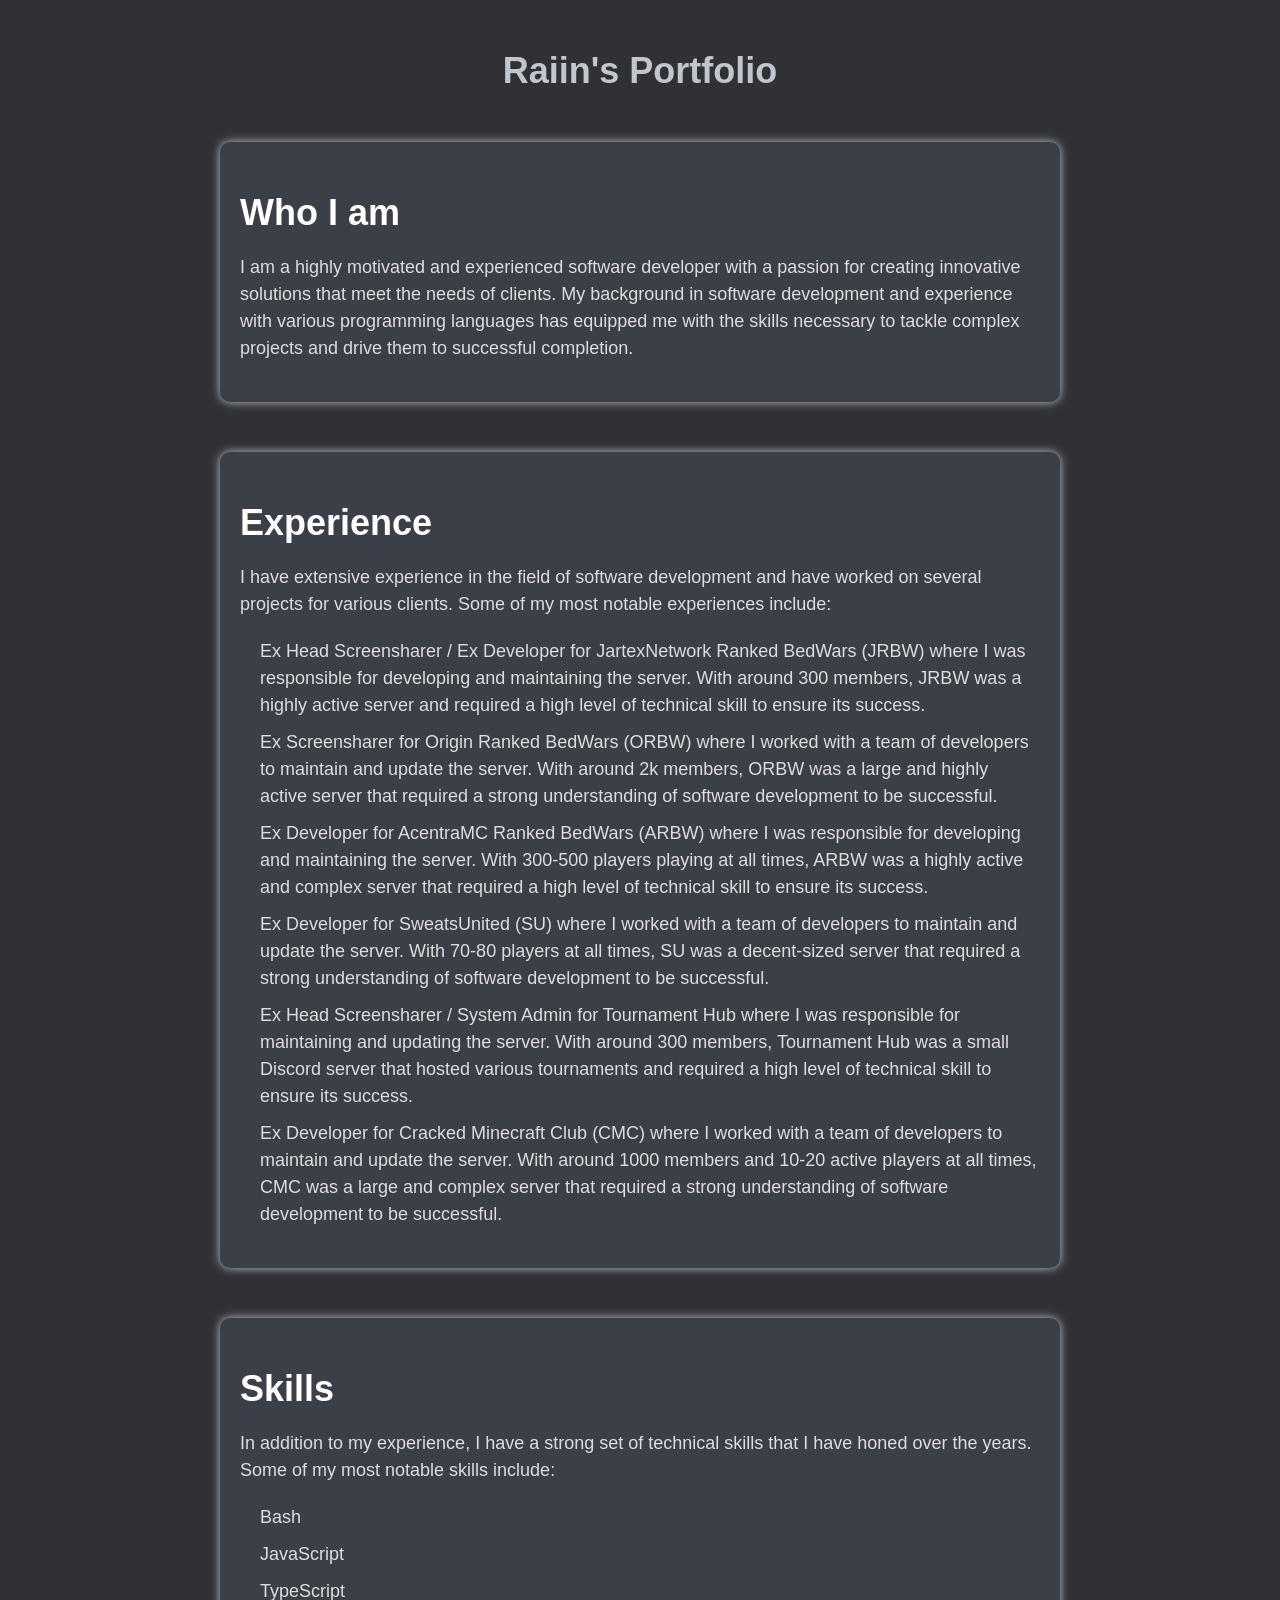
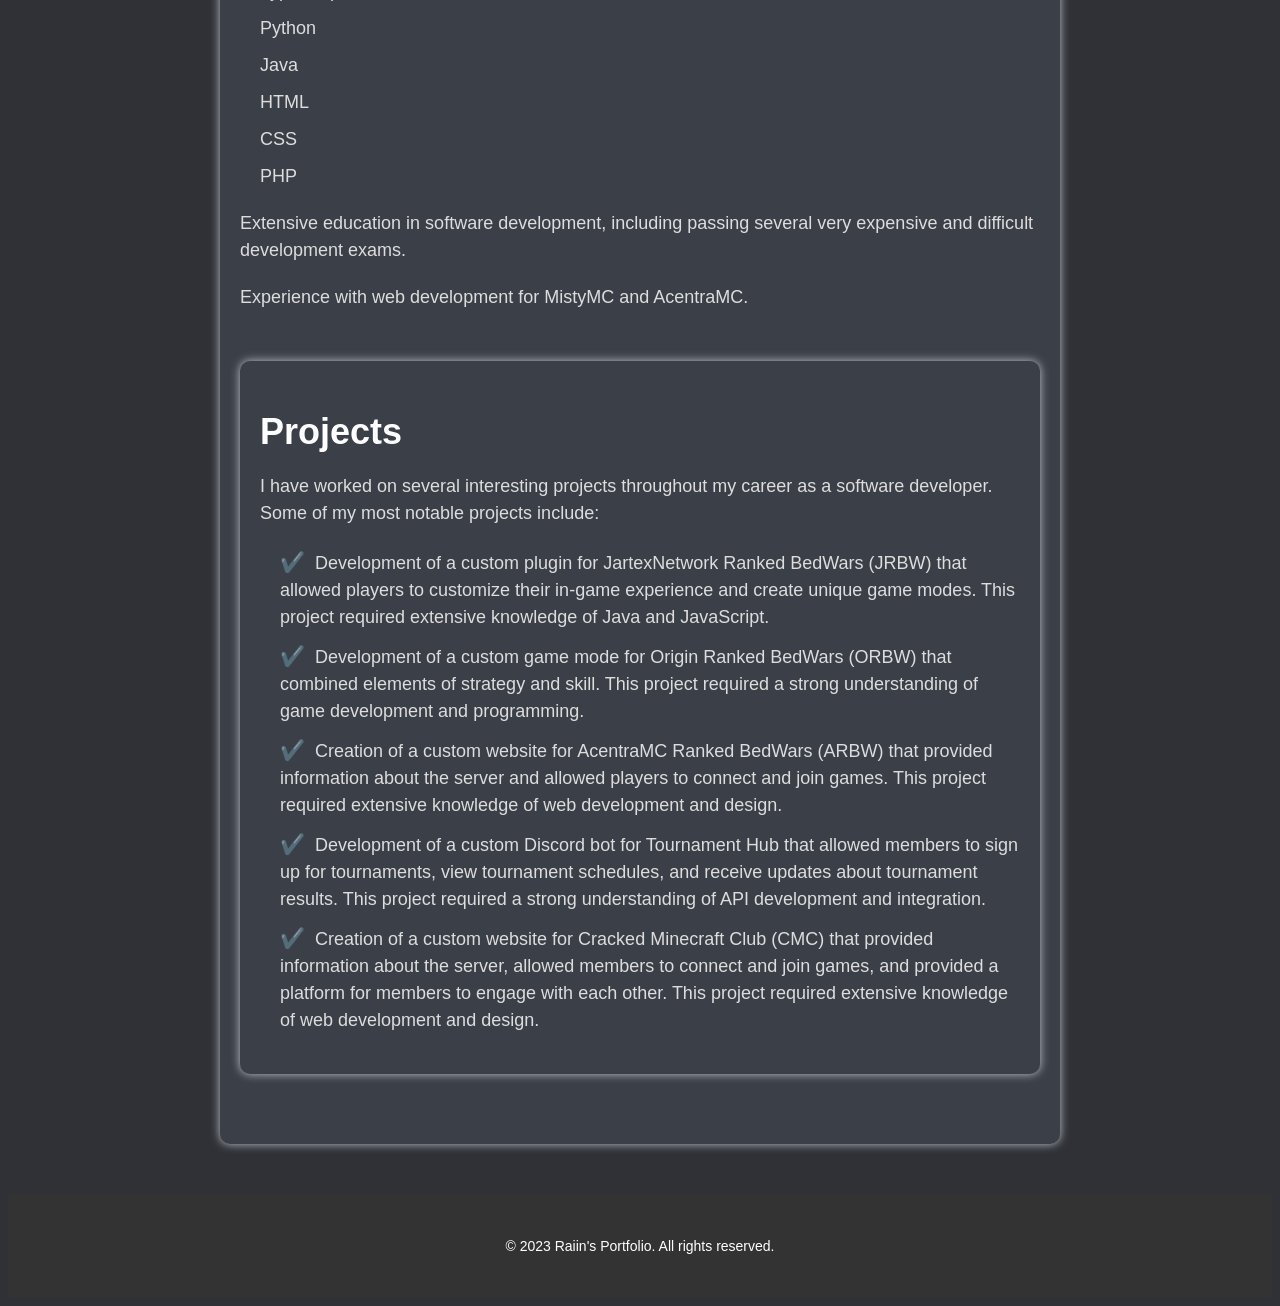
==== index.html @ 28175ae1 "Add files via upload" ====
<!DOCTYPE html>
<html>
  <head>
    <meta charset="UTF-8">
    <title>Raiin's Portfolio</title>
    <link rel="stylesheet" type="text/css" href="style.css">
  </head>
  <body>
    <header>
      <h1>Raiin's Portfolio</h1>
    </header>
    <main>
      <section id="about">
        <h2>Who I am</h2>
        <p>I am a highly motivated and experienced software developer with a passion for creating innovative solutions that meet the needs of clients. My background in software development and experience with various programming languages has equipped me with the skills necessary to tackle complex projects and drive them to successful completion.</p>
      </section>
      <section id="experience">
        <h2>Experience</h2>
        <p>I have extensive experience in the field of software development and have worked on several projects for various clients. Some of my most notable experiences include:</p>
        <ul>
          <li>Ex Head Screensharer / Ex Developer for JartexNetwork Ranked BedWars (JRBW) where I was responsible for developing and maintaining the server. With around 300 members, JRBW was a highly active server and required a high level of technical skill to ensure its success.</li>
          <li>Ex Screensharer for Origin Ranked BedWars (ORBW) where I worked with a team of developers to maintain and update the server. With around 2k members, ORBW was a large and highly active server that required a strong understanding of software development to be successful.</li>
          <li>Ex Developer for AcentraMC Ranked BedWars (ARBW) where I was responsible for developing and maintaining the server. With 300-500 players playing at all times, ARBW was a highly active and complex server that required a high level of technical skill to ensure its success.</li>
          <li>Ex Developer for SweatsUnited (SU) where I worked with a team of developers to maintain and update the server. With 70-80 players at all times, SU was a decent-sized server that required a strong understanding of software development to be successful.</li>
          <li>Ex Head Screensharer / System Admin for Tournament Hub where I was responsible for maintaining and updating the server. With around 300 members, Tournament Hub was a small Discord server that hosted various tournaments and required a high level of technical skill to ensure its success.</li>
          <li>Ex Developer for Cracked Minecraft Club (CMC) where I worked with a team of developers to maintain and update the server. With around 1000 members and 10-20 active players at all times, CMC was a large and complex server that required a strong understanding of software development to be successful.</li>
        </ul>
      </section>
      <section id="skills">
        <h2>Skills</h2>
        <p>In addition to my experience, I have a strong set of technical skills that I have honed over the years. Some of my most notable skills include:</p>
        <ul>
          <li>Bash</li>
          <li>JavaScript</li>
          <li>TypeScript</li>
          <li>Python</li>
          <li>Java</li>
          <li>HTML</li>
          <li>CSS</li>
          <li>PHP</li>
  </ul>
  <p>
    Extensive education in software development, including passing several very expensive and difficult development exams.
  </p>
  <p>
    Experience with web development for MistyMC and AcentraMC.
  </p>
<section id="projects">
        <h2>Projects</h2>
        <p>I have worked on several interesting projects throughout my career as a software developer. Some of my most notable projects include:</p>
        <ul>
          <li>Development of a custom plugin for JartexNetwork Ranked BedWars (JRBW) that allowed players to customize their in-game experience and create unique game modes. This project required extensive knowledge of Java and JavaScript.</li>
          <li>Development of a custom game mode for Origin Ranked BedWars (ORBW) that combined elements of strategy and skill. This project required a strong understanding of game development and programming.</li>
          <li>Creation of a custom website for AcentraMC Ranked BedWars (ARBW) that provided information about the server and allowed players to connect and join games. This project required extensive knowledge of web development and design.</li>
          <li>Development of a custom Discord bot for Tournament Hub that allowed members to sign up for tournaments, view tournament schedules, and receive updates about tournament results. This project required a strong understanding of API development and integration.</li>
          <li>Creation of a custom website for Cracked Minecraft Club (CMC) that provided information about the server, allowed members to connect and join games, and provided a platform for members to engage with each other. This project required extensive knowledge of web development and design.</li>
        </ul>
      </section>
    </main>
    <footer>
      <p>&copy; 2023 Raiin's Portfolio. All rights reserved.</p>
    </footer>
  </body>
</html>
---- style.css ----
body {
  background-color: #2f3136;
  color: #c0c5ce;
  font-family: sans-serif;
  animation: fadeIn 1s ease-in-out;
}

@keyframes fadeIn {
  from {
    opacity: 0;
  }
  to {
    opacity: 1;
  }
}

header h1 {
  text-align: center;
  font-size: 36px;
  margin: 50px 0;
  animation: fadeIn 1s ease-in-out;
}

section {
  max-width: 800px;
  margin: 50px auto;
  padding: 20px;
  background-color: #3b3f48;
  border-radius: 10px;
  box-shadow: 0px 0px 10px #c0c5ce;
  animation: fadeIn 1s ease-in-out;
}

section h2 {
  font-size: 24px;
  margin-bottom: 20px;
  animation: fadeIn 1s ease-in-out;
}

section p, section ul {
  font-size: 18px;
  line-height: 1.5;
  margin-bottom: 20px;
  animation: fadeIn 1s ease-in-out;
}

section ul li {
  margin-left: 20px;
  animation: fadeIn 1s ease-in-out;
}
section h2 {
  font-size: 36px;
  color: #fff;
  margin-bottom: 20px;
}

section p {
  font-size: 18px;
  color: #ddd;
  line-height: 1.5;
  margin-bottom: 20px;
}

section ul {
  list-style: none;
  padding: 0;
}

section li {
  font-size: 18px;
  color: #ddd;
  margin-bottom: 10px;
}

#projects li:before {
  content: "✔️";
  color: #00bfff;
  font-size: 20px;
  margin-right: 10px;
}

footer {
  background-color: #333;
  color: #fff;
  font-size: 14px;
  text-align: center;
  padding: 30px 0;
}

a {
  color: #00bfff;
  text-decoration: none;
  transition: all 0.3s ease-in-out;
}

a:hover {
  color: #fff;
}

@media (max-width: 767px) {
  header h1 {
    font-size: 28px;
  }

  section h2 {
    font-size: 28px;
  }

  section p {
    font-size: 16px;
  }

  section li {
    font-size: 16px;
  }
}
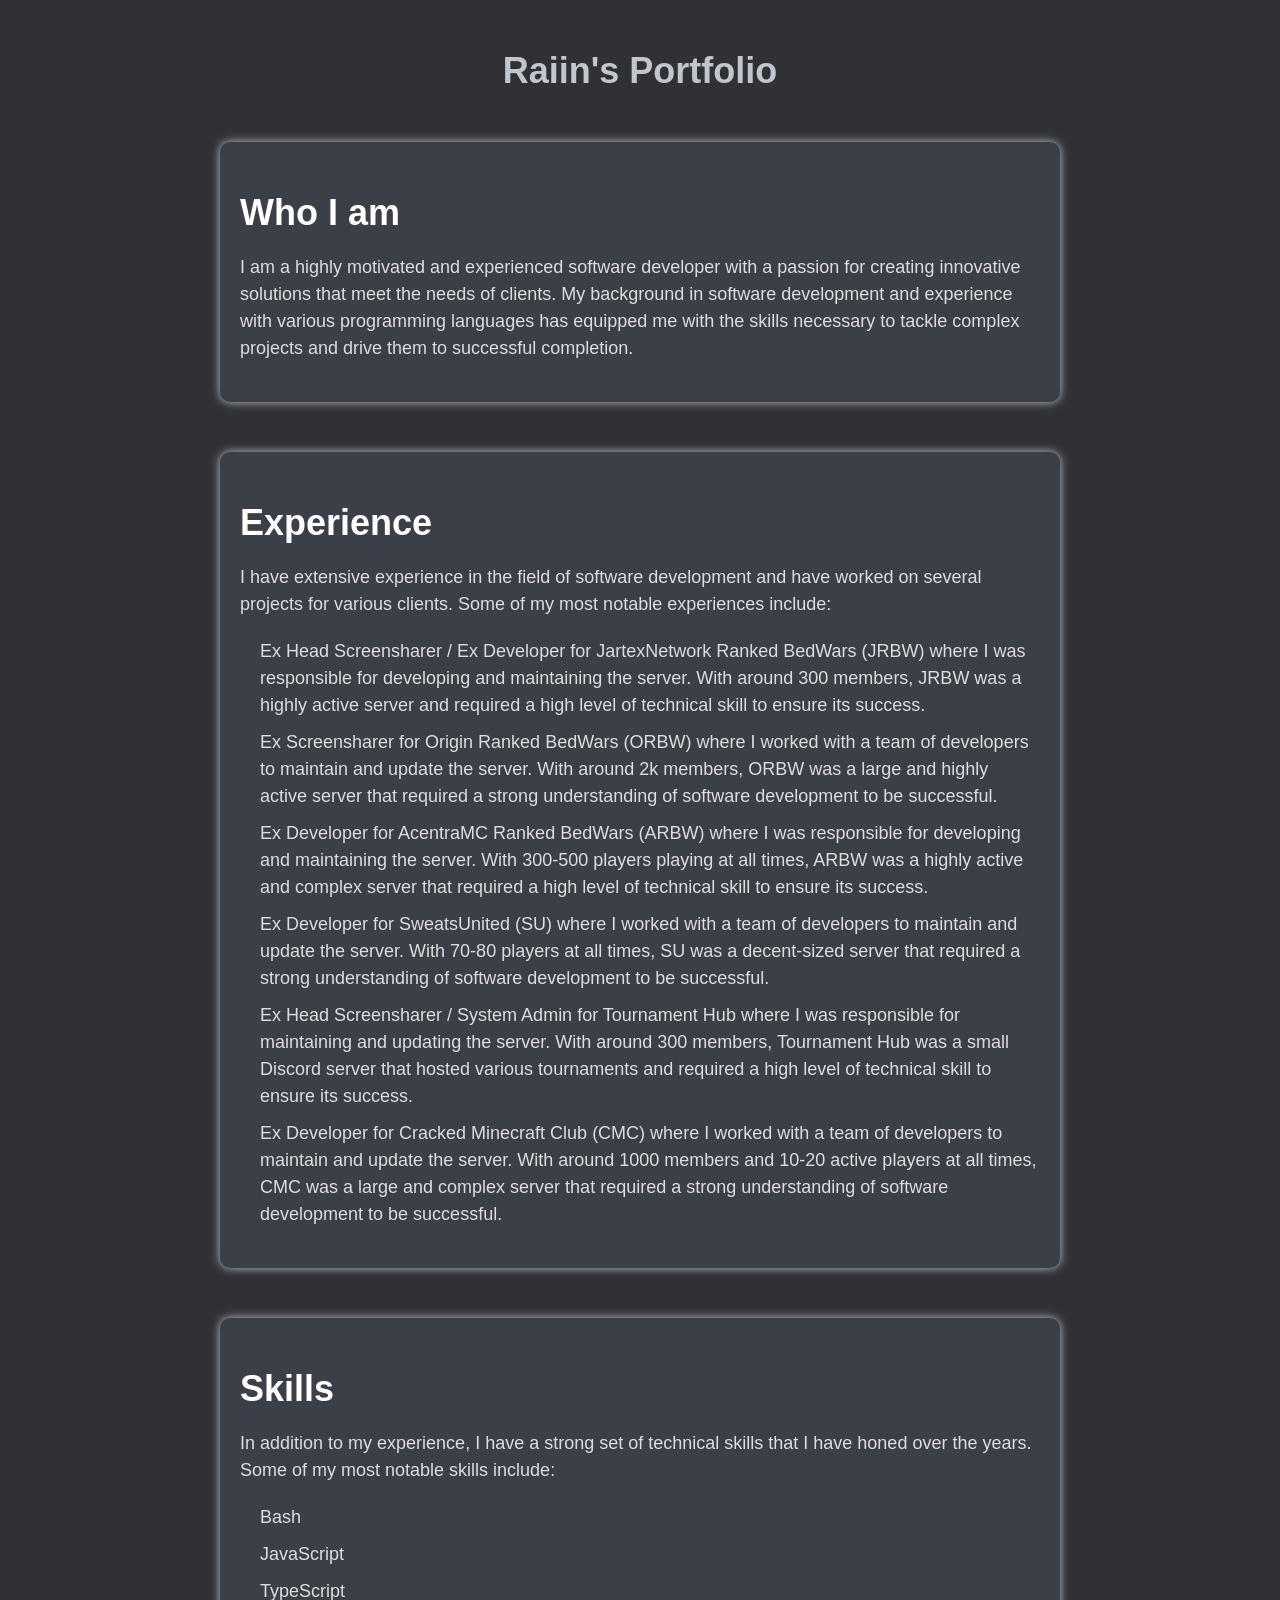
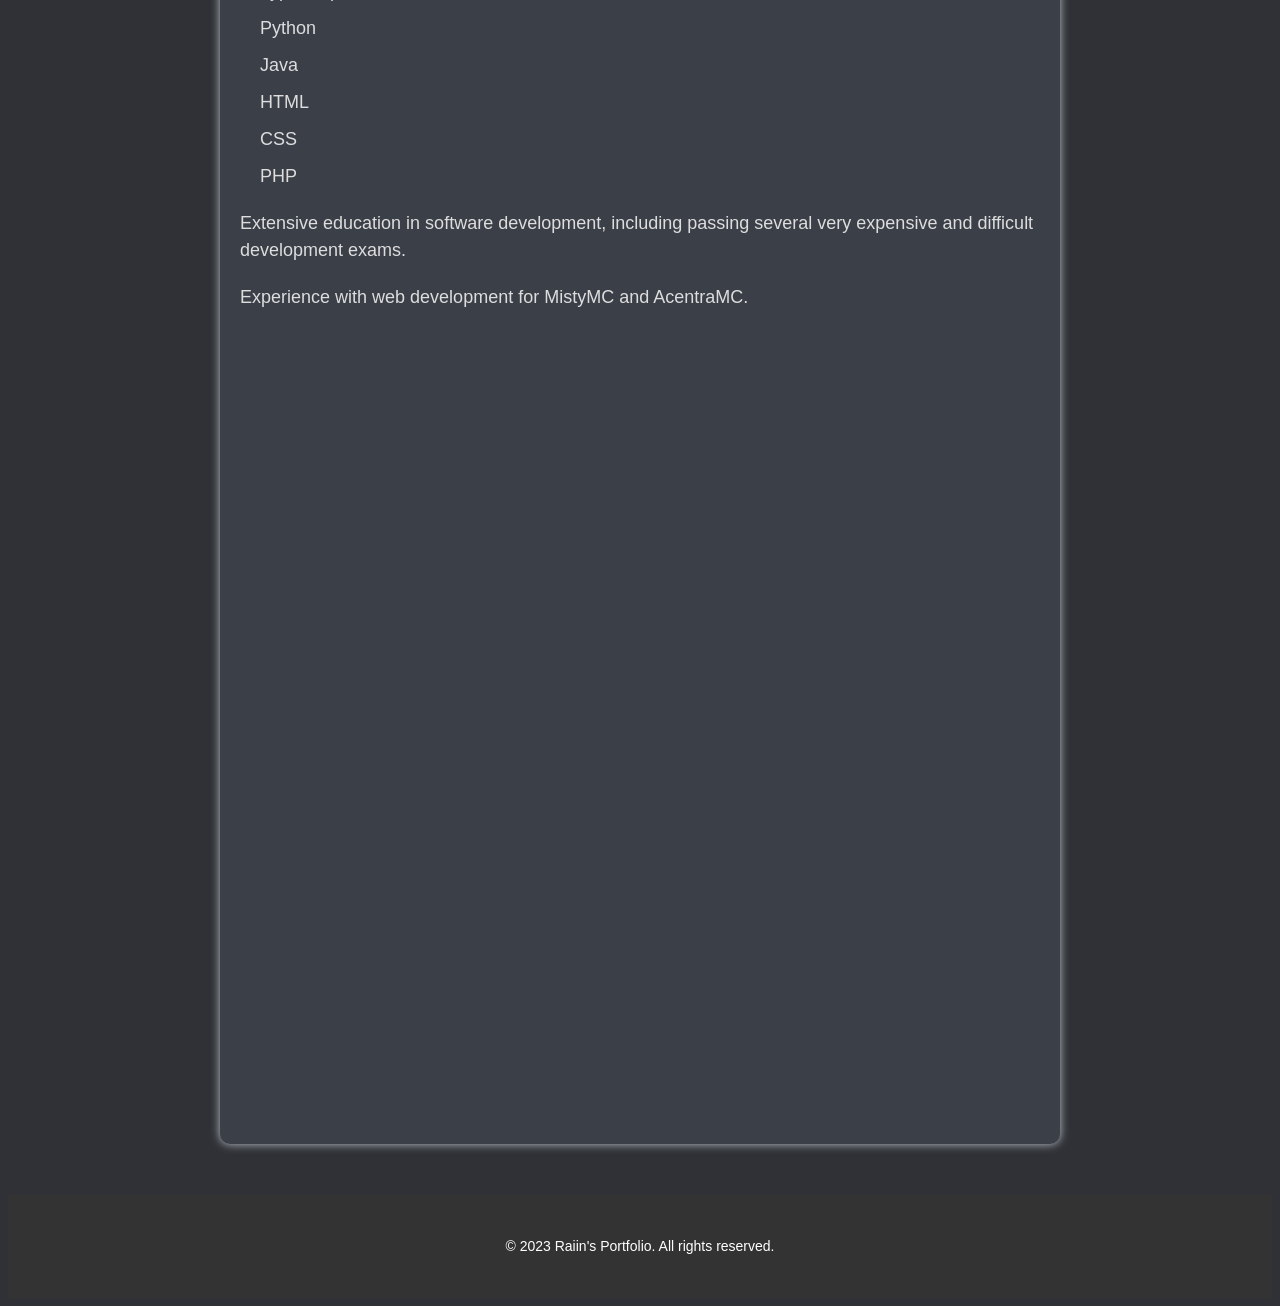
==== commit dc3ff471: "Add files via upload added animations, ignore file names im running out of ideas" ====
--- a/index.html
+++ b/index.html
@@ -4,6 +4,7 @@
     <meta charset="UTF-8">
     <title>Raiin's Portfolio</title>
     <link rel="stylesheet" type="text/css" href="style.css">
+    <script src="dortIsAQT.js"></script>
   </head>
   <body>
     <header>
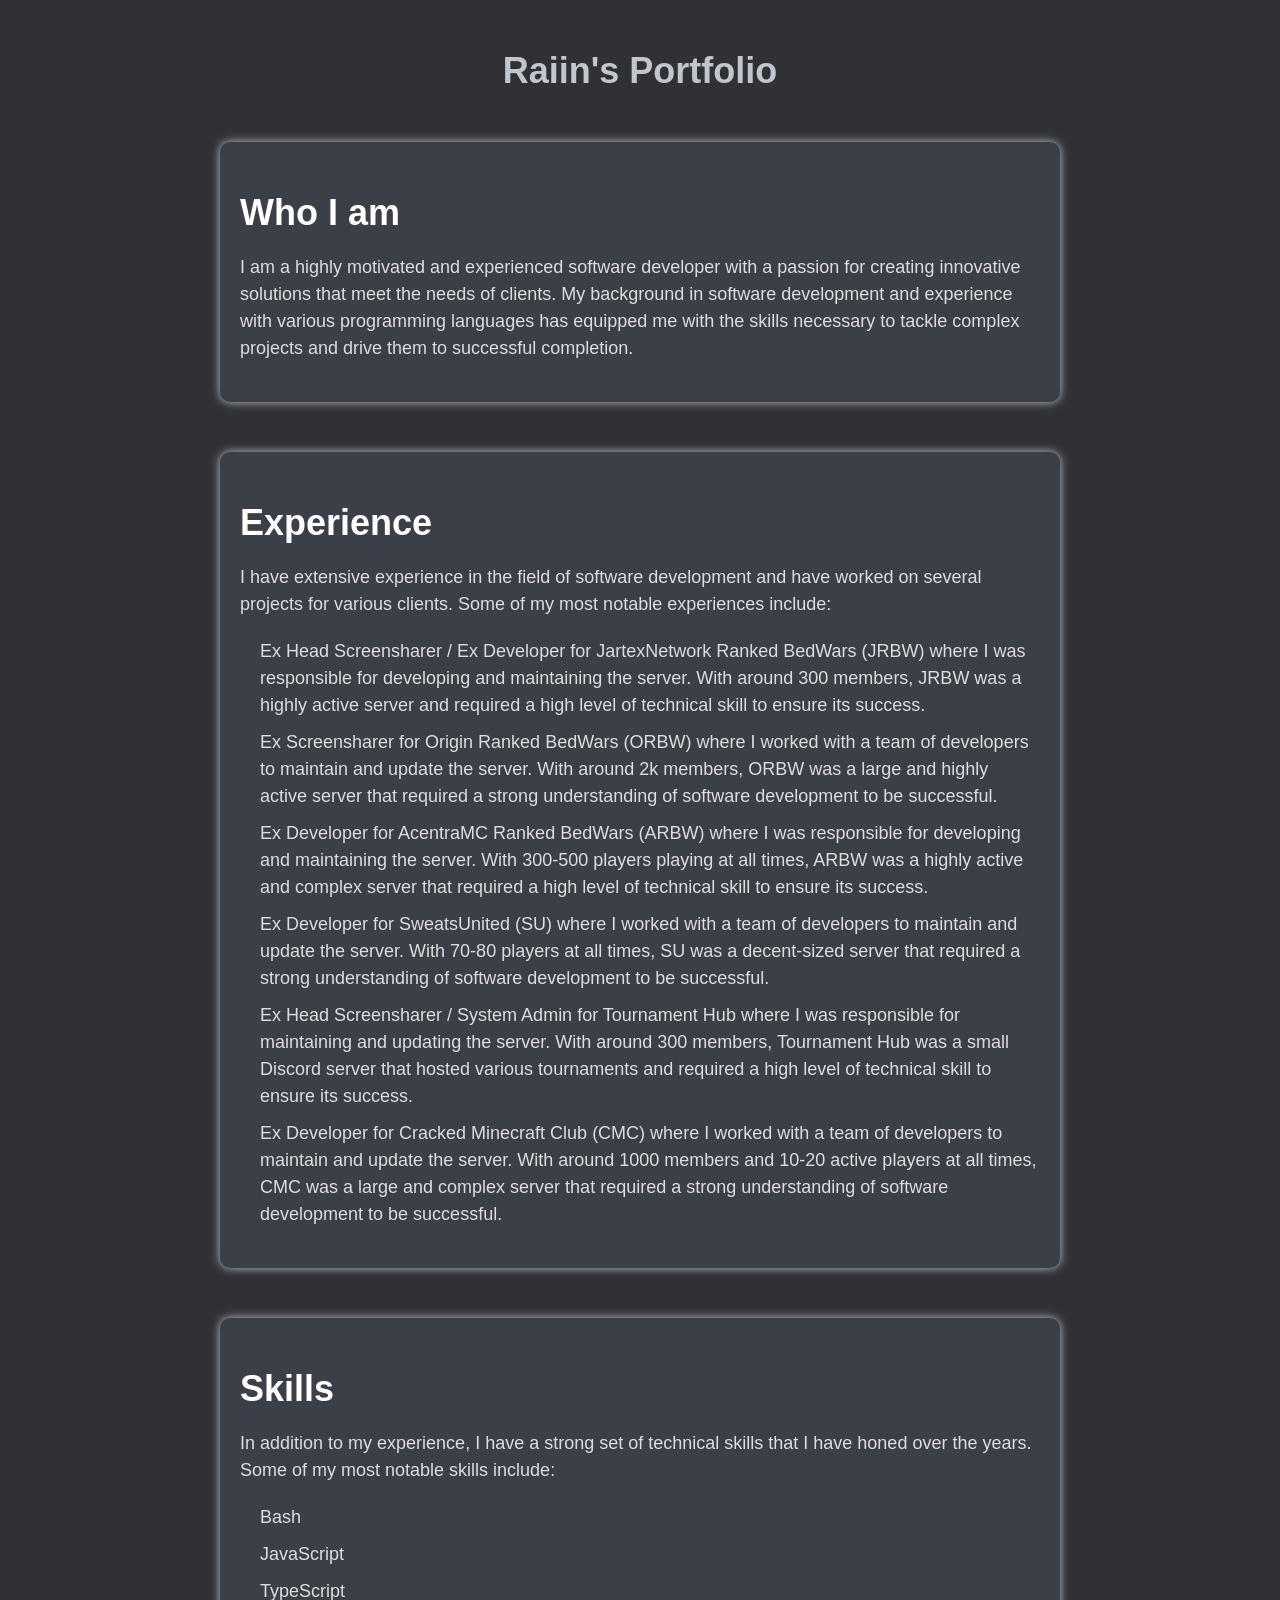
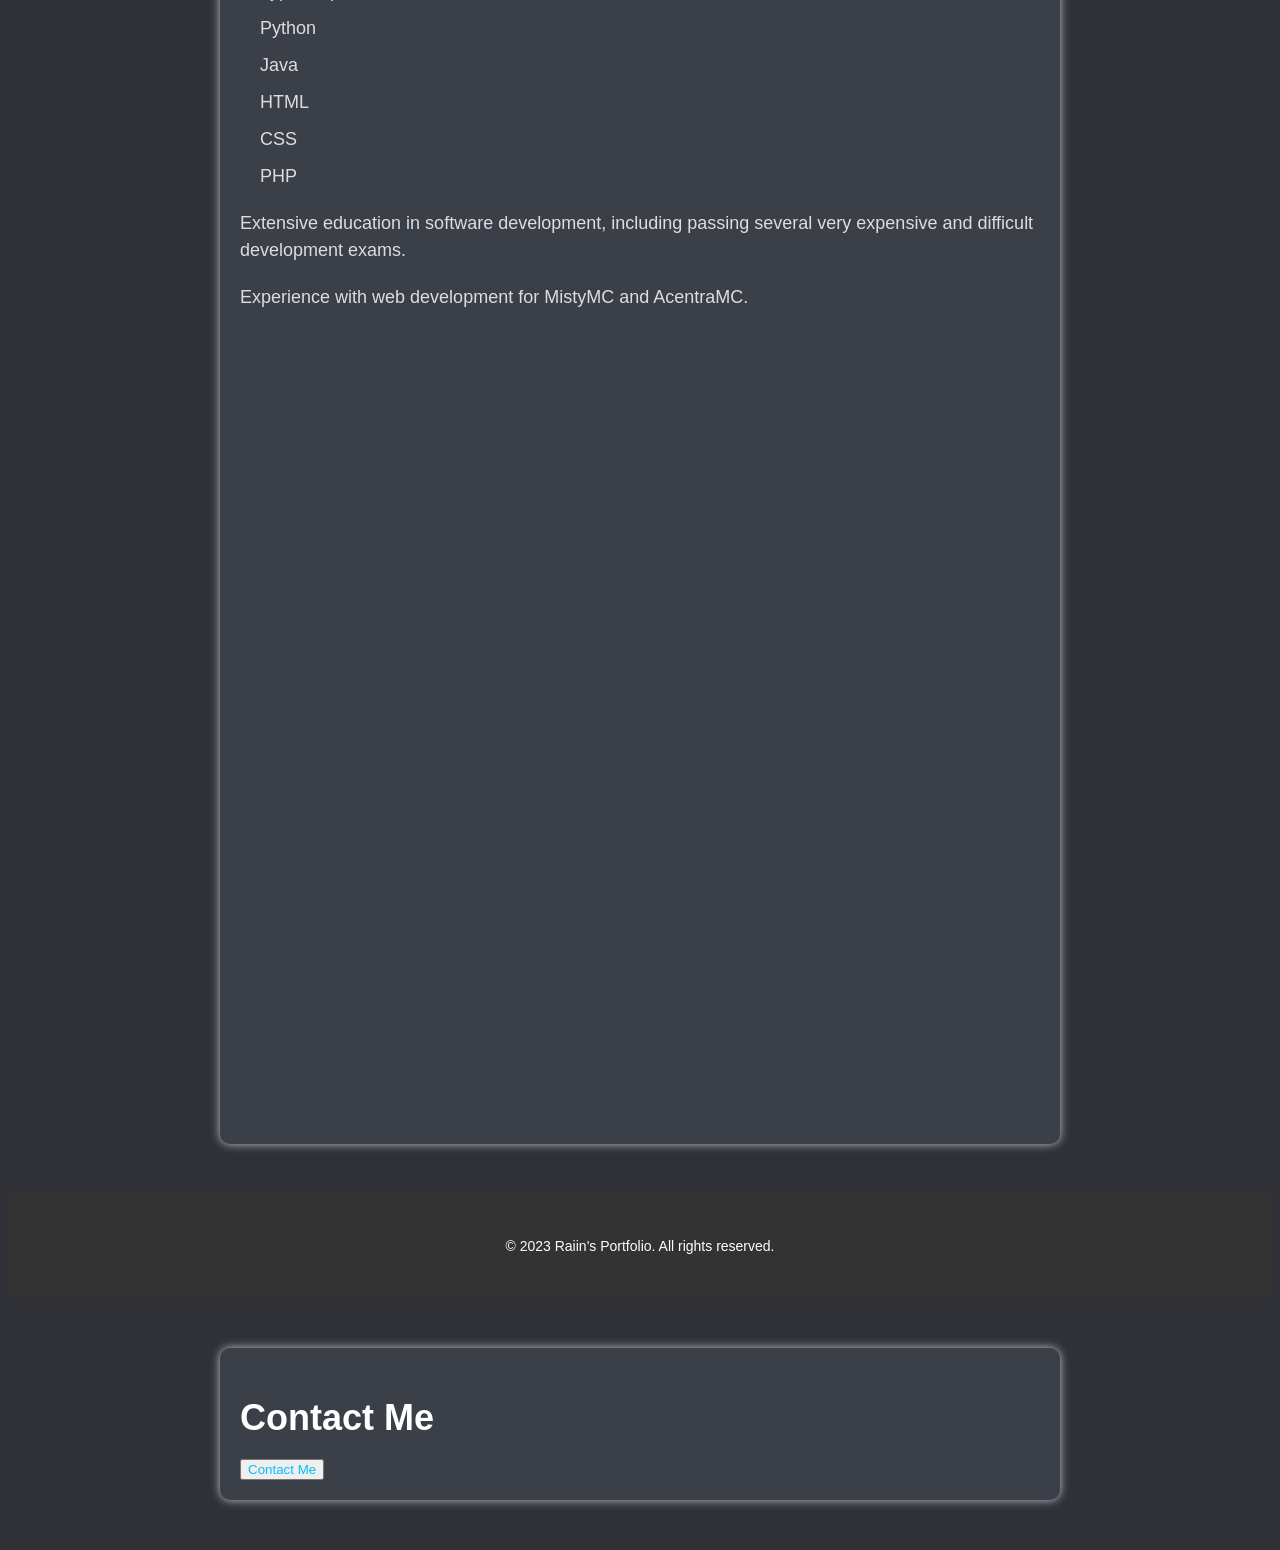
==== commit 054ed62c: "Update index.html" ====
--- a/index.html
+++ b/index.html
@@ -61,5 +61,10 @@
     <footer>
       <p>&copy; 2023 Raiin's Portfolio. All rights reserved.</p>
     </footer>
+<section id="contact">
+        <h2>Contact Me</h2>
+        <button><a href="skepptpvp.github.io/contactme">Contact Me</a></button>
+      </section>
+    </main>
   </body>
 </html>
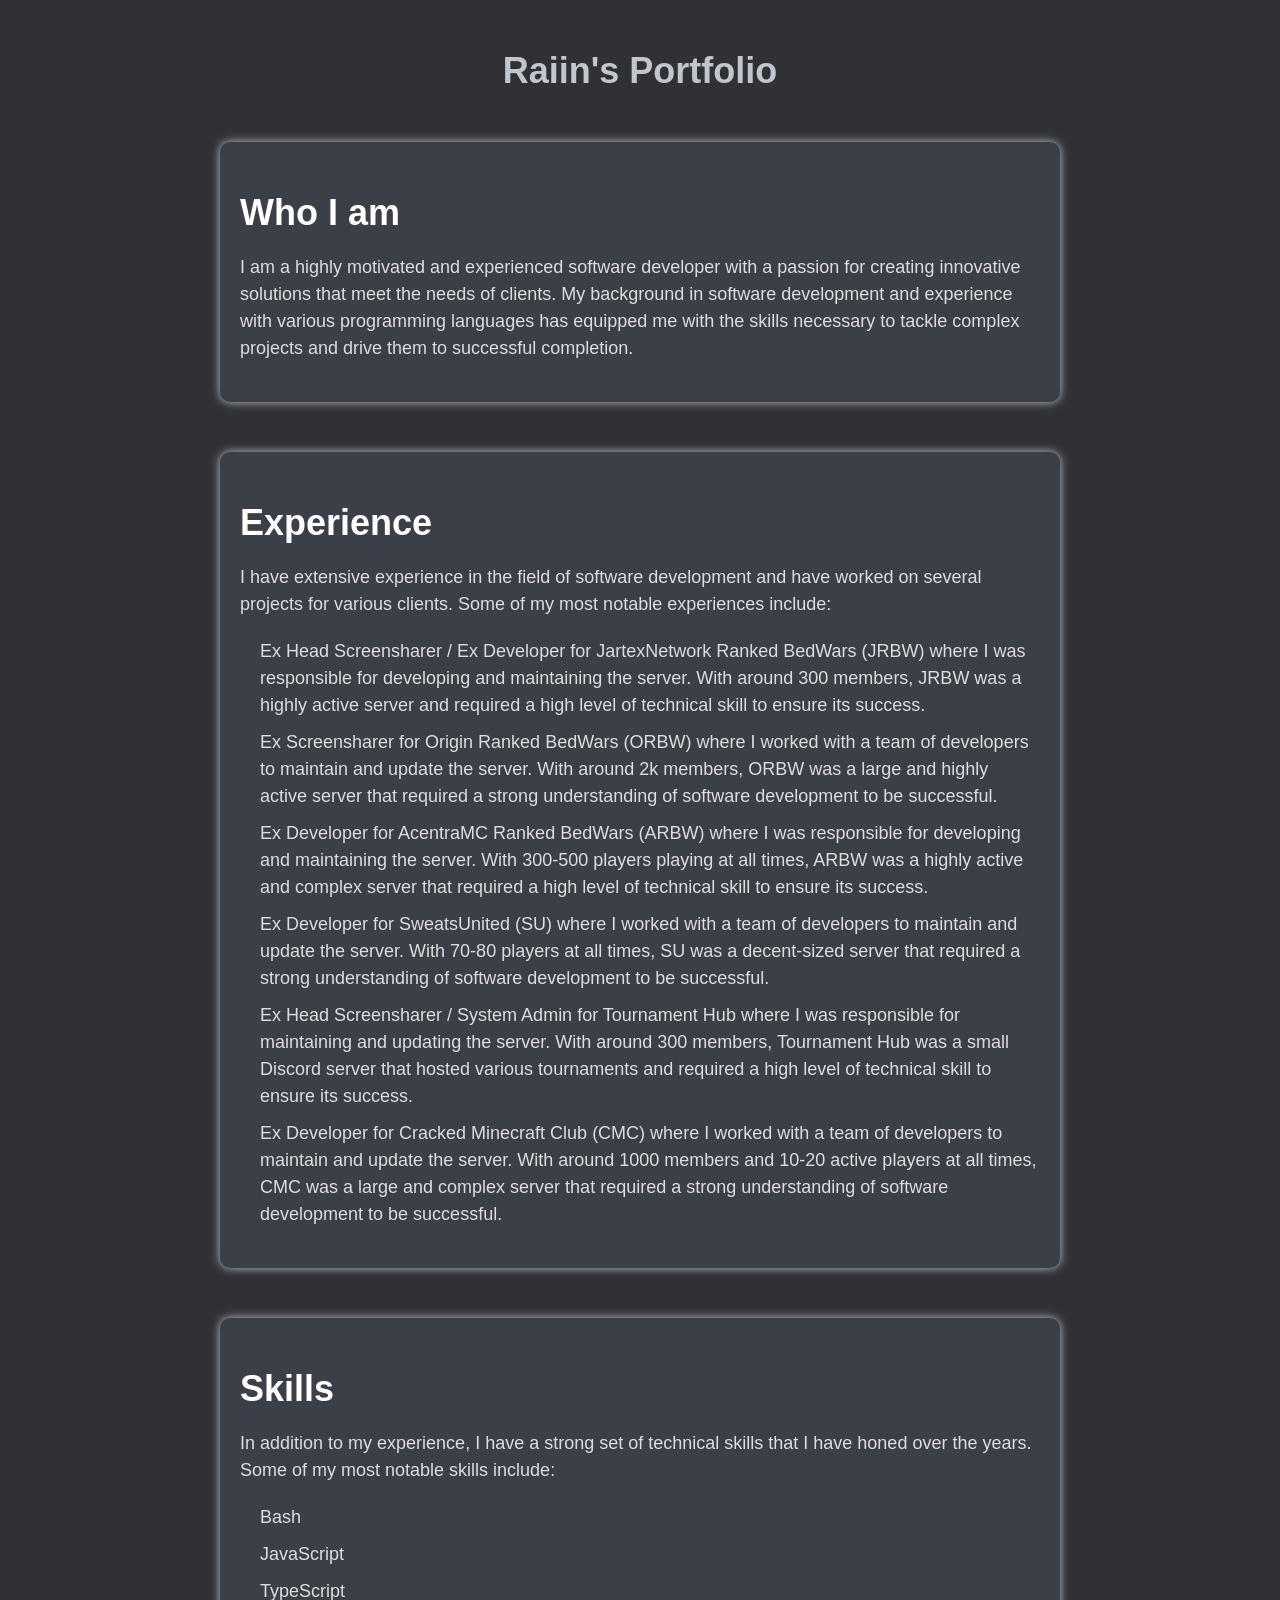
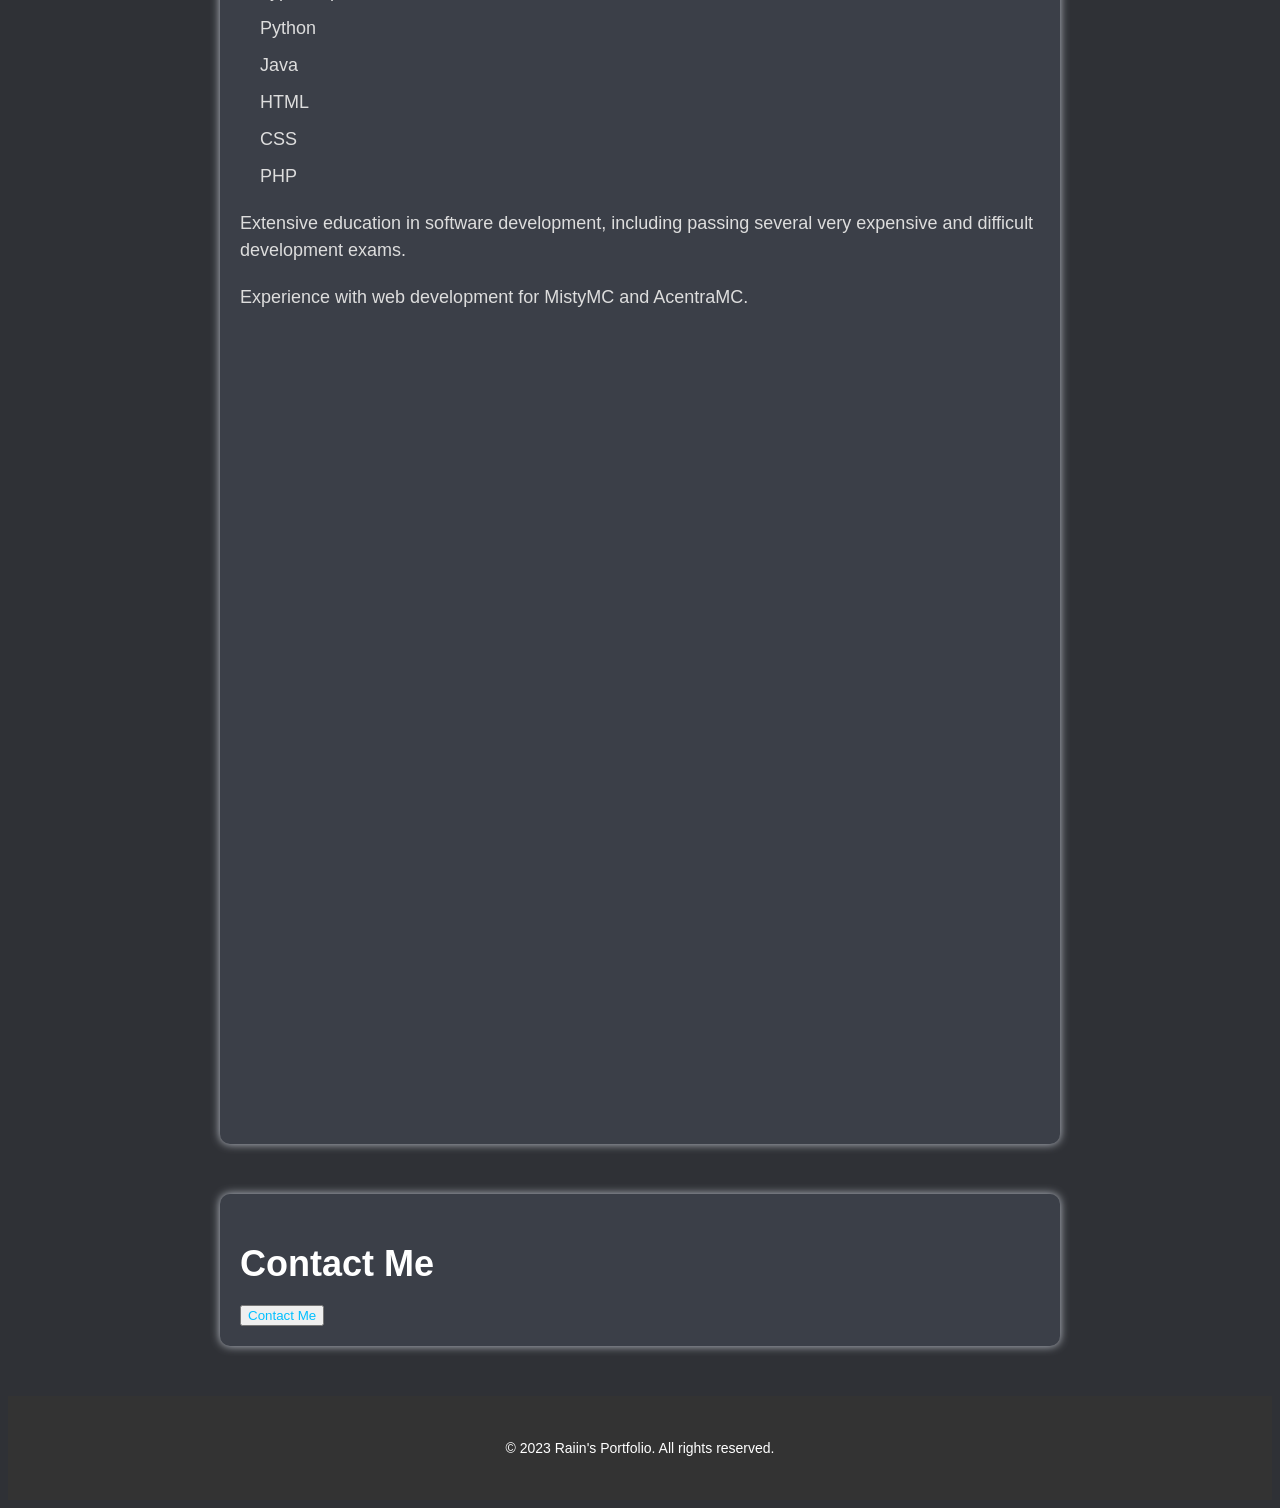
==== commit 6bee6e8b: "Update index.html" ====
--- a/index.html
+++ b/index.html
@@ -58,13 +58,13 @@
         </ul>
       </section>
     </main>
+<section id="contact">
+      <h2>Contact Me</h2>
+        <button><a href="skepptpvp.github.io/contactme">Contact Me</a></button>
+      </section>
     <footer>
       <p>&copy; 2023 Raiin's Portfolio. All rights reserved.</p>
     </footer>
-<section id="contact">
-        <h2>Contact Me</h2>
-        <button><a href="skepptpvp.github.io/contactme">Contact Me</a></button>
-      </section>
     </main>
   </body>
 </html>
